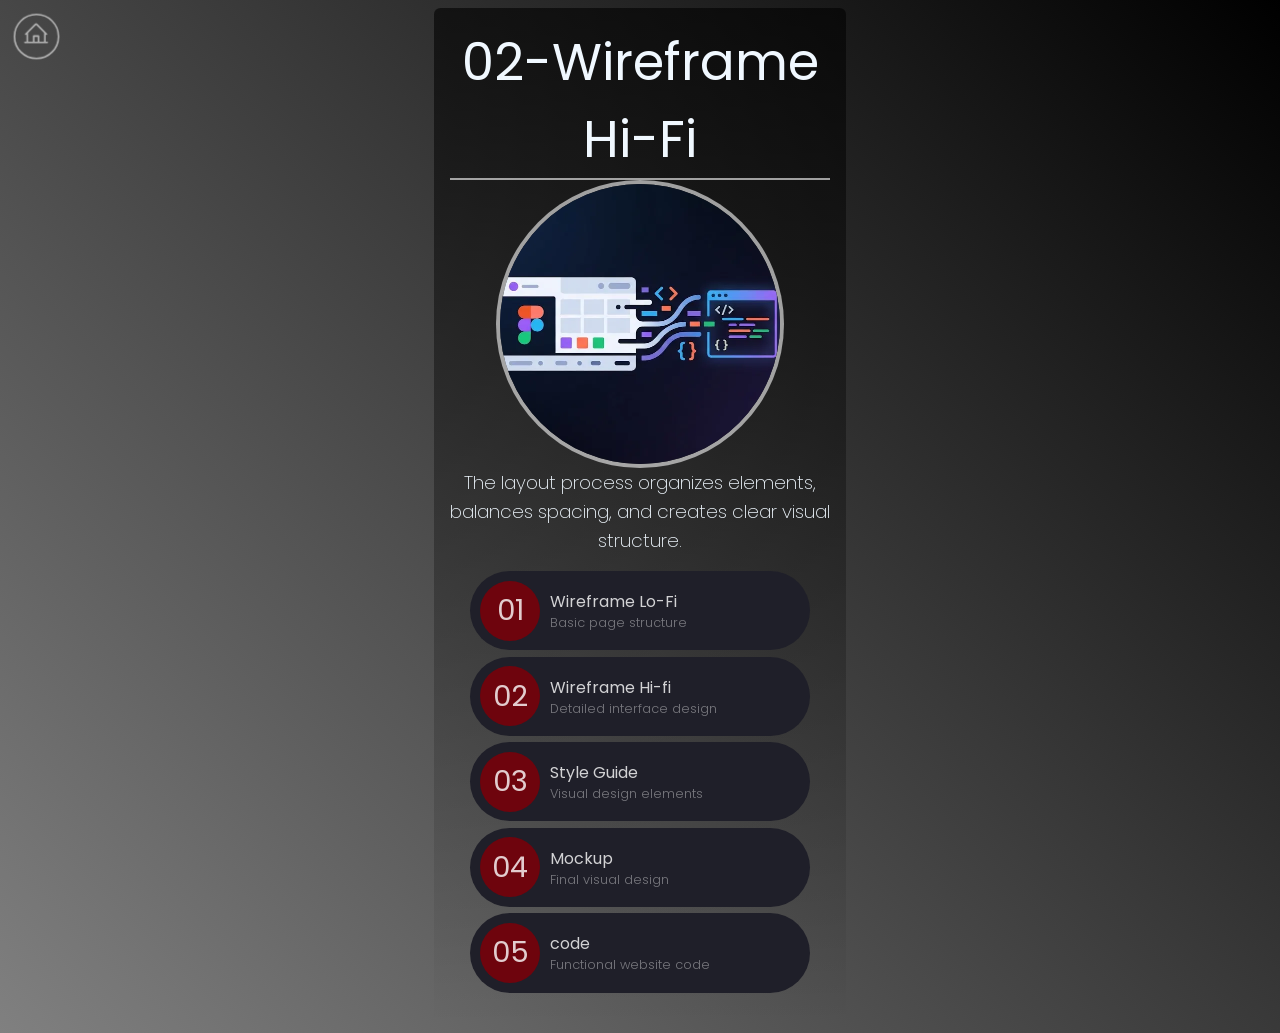
==== Sitio/01-Layout/index.html @ 09f20587 "solucion errores" ====
<!DOCTYPE html>
<html lang="en">

<head>
    <meta charset="UTF-8">
    <meta name="viewport" content="width=device-width, initial-scale=1.0">
    <title>01-Layout</title>
    <link rel="stylesheet" href="/Sitio/src/css/master.css">
</head>

<body class="mainmenu layout">
    <nav class="back"><a href="/index.html"><svg xmlns="http://www.w3.org/2000/svg" width="32" height="32" fill="#FFFFFF" viewBox="0 0 256 256"><path d="M240,208H224V136l2.34,2.34A8,8,0,0,0,237.66,127L139.31,28.68a16,16,0,0,0-22.62,0L18.34,127a8,8,0,0,0,11.32,11.31L32,136v72H16a8,8,0,0,0,0,16H240a8,8,0,0,0,0-16ZM48,120l80-80,80,80v88H160V152a8,8,0,0,0-8-8H104a8,8,0,0,0-8,8v56H48Zm96,88H112V160h32Z"></path></svg></a></nav>

    <main>
        <header>
            <h1>02-Wireframe Hi-Fi</h1>
            <img src="../src/img/8b4aa764-dbb5-46bc-8ea6-32a106b4a7e0.webp" alt="My Photo">
            <h3>The layout process organizes elements, balances spacing, and creates clear visual structure.</h3>
            
        </header>
        <menu>
            <a href="01-Wireframe/index.html">
                <span>01</span>
                <aside>
                    <h3>Wireframe Lo-Fi</h3>
                    <small>Basic page structure</small>
                </aside>
            </a>
            <a href="02-Wireframe_Hi_Fi/index.html">
                <span>02</span>
                <aside>
                    <h3>Wireframe Hi-fi</h3>
                    <small>Detailed interface design</small>
                </aside>
            </a>
            <a href="03-StylesGuide/index.html">
                <span>03</span>
                <aside>
                    <h3>Style Guide</h3>
                    <small>Visual design elements</small>
                </aside>
            </a>
            <a href="04-Mockup/index.html">
                <span>04</span>
                <aside>
                    <h3>Mockup</h3>
                    <small>Final visual design</small>
                </aside>
            </a>
            <a href="05-Code/index.html">
                <span>05</span>
                <aside>
                    <h3>code</h3>
                    <small>Functional website code</small>
                </aside>
            </a>
        </menu>
    </main>
</body>

</html>
---- Sitio/src/css/master.css ----
/* GOOGLE FONTS: POPPINS*/
@import url('https://fonts.googleapis.com/css2?family=Poppins:ital,wght@0,100;0,200;0,300;0,400;0,500;0,600;0,700;0,800;0,900;1,100;1,200;1,300;1,400;1,500;1,600;1,700;1,800;1,900&display=swap');

body {
    background: linear-gradient(45deg, rgb(133, 132, 131), rgb(0, 0, 0));
    color: aliceblue;
    font-family: Poppins, serif;
    display: flex;
    justify-content: center;
    align-items: center;
    min-height: 100dvh;

    nav.back {
        align-items: center;
        border: 2px solid #fff;
        border-radius: 50%;
        display: flex;
        justify-content: center;
        height: 40px;
        left: 8px;
        opacity: .6;
        padding: 0.4rem;
        position: fixed;
        top: 8px;
        transform: scale(.8);
        transition: all 0.4s ease-in;
        width: 40px;

        &:hover {
            transform: scale(1.1);
            opacity: 1;
        }
    }

    &.mainmenu.layout {
        background: linear-gradient(45deg, grey, black);
        
        main {
            width: 380px;
            header {
                h1 {
                    margin: 0;
                }

                h3 {
                    font-weight: 200;
                }

                img {
                    background-color: #0003;
                }
            }

            menu {
                gap: 0.4rem;

                a:is(:link, :visited) {
                    span {
                        background-color: rgb(110, 4, 13);
                        
                    }

                    aside {
                        h3 {
                            font-size: 1rem;
                        }
                    }

                    &:is(:hover) {
                        background-color: darkblue;
                    }
                }
            }
        }
    }

    main {
        background: linear-gradient(to bottom, #0009, #0000);
        border-radius: 0.4rem;
        min-width: 380px;
        padding: 1rem;
    }

    /*MAIN MENU*/
    &.mainmenu {
        main {

            header {
                h1 {
                    border-bottom: 2px solid #fff9;
                    font-size: 3.2rem;
                    font-weight: 400;
                    text-align: center;
                }

                img {
                    border: 4px solid #fff9;
                    border-radius: 50%;
                    display: flex;
                    height: 280px;
                    margin: auto;
                    object-fit: cover;
                    width: 280px;
                }

                h2 {
                    font-weight: 500;
                    text-align: center;
                    text-transform: uppercase;
                }

                h3 {
                    font-weight: 400;
                    margin: 0;
                    text-align: center;
                }

                h4 {
                    font-size: 0.8rem;
                    font-weight: 400;
                    margin: 0;
                    text-align: center;

                }

                h5 {
                    font-size: 0.8rem;
                    font-weight: 500;
                    margin: 0;
                    text-align: center;
                }
            }

            menu {
                align-items: center;
                display: flex;
                flex-direction: column;
                gap: 1rem;
                justify-content: center;
                padding: 0;

                a:is(:link, :visited) {
                    align-items: center;
                    background-color: rgb(31, 31, 41);
                    border-radius: 5rem;
                    color: #fffc;
                    display: flex;
                    padding: 0.6rem;
                    text-decoration: none;
                    transition: all 0.4s;
                    width: 320px;

                    &:is(:hover) {
                        background-color: rgb(121, 3, 27);
                        transform: scale(1.04) translateX(18px);
                    }

                    span {
                        background-color: rgb(121, 3, 27);
                        font-size: 1.8rem;
                        border-radius: 50%;
                        display: flex;
                        justify-content: center;
                        align-items: center;
                        font-size: 1.8rem;
                        height: 60px;
                        width: 60px;
                    }

                    &:hover span {
                        background-color: #0009;
                    }

                    aside {
                        margin-left: 0.6rem;
                        display: flex;
                        flex-direction: column;
                        justify-content: center;
                        align-items: start;

                        h3 {
                            margin: 0;
                            font-size: 1.6rem;
                            font-weight: 400;
                        }

                        small {
                            color: #fff6;
                            font-size: 0.8rem;
                            font-weight: 300;
                        }
                    }
                }

            }
        }
    }
}
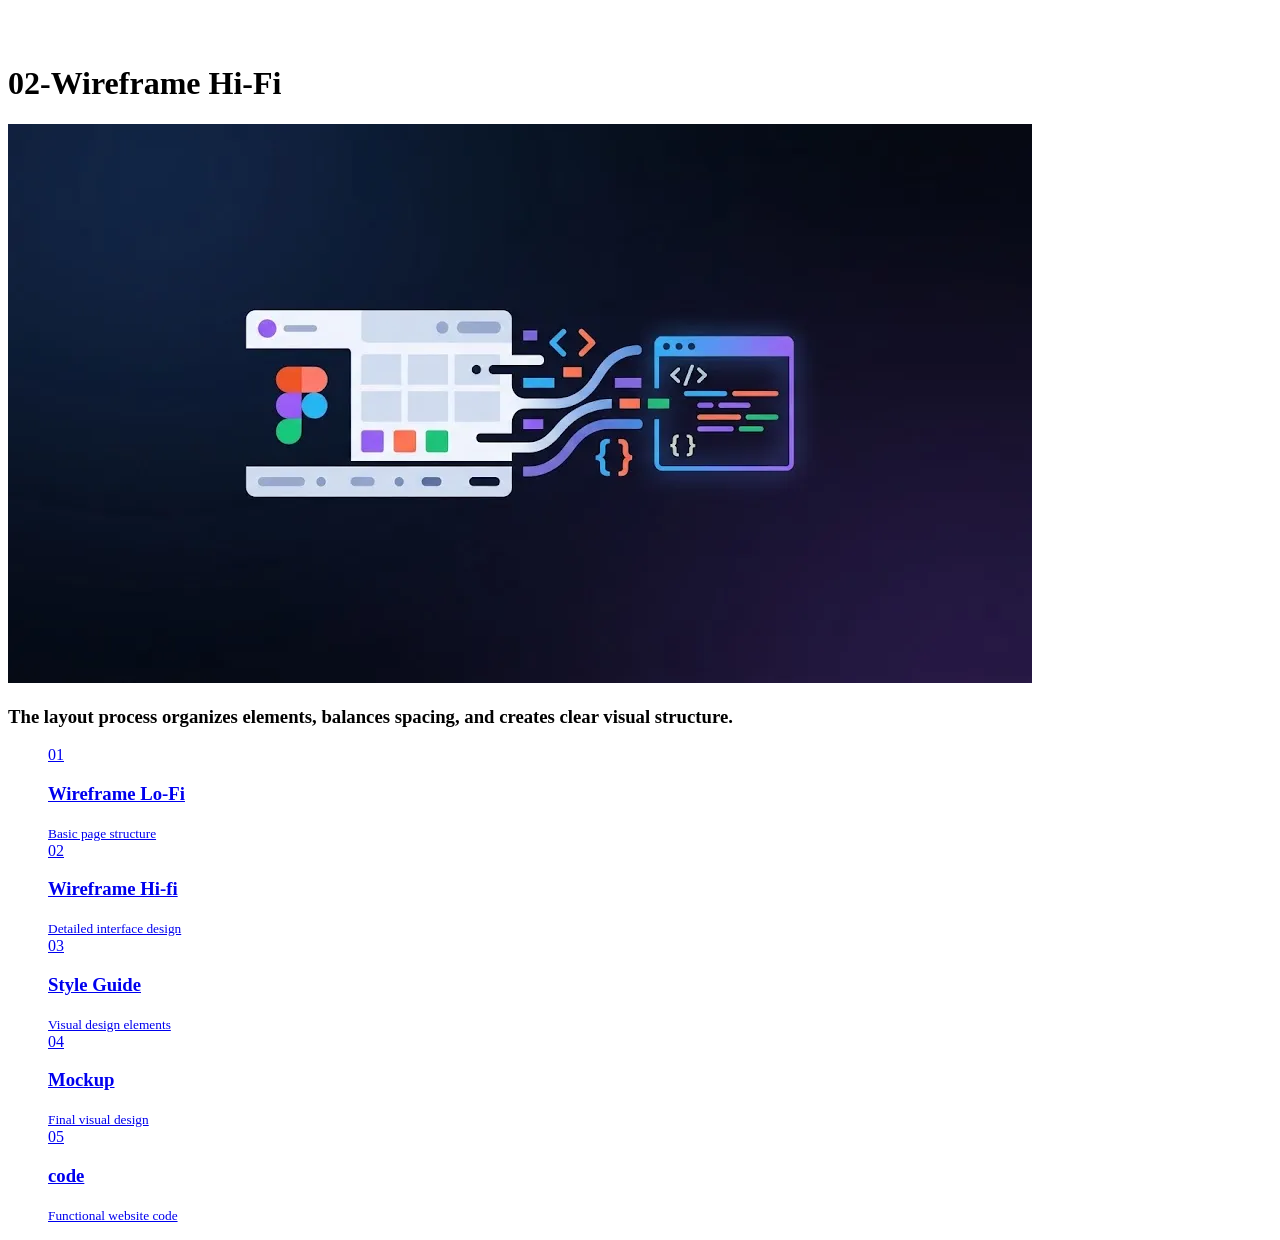
==== commit 4f7235e5: "final" ====
--- a/Sitio/01-Layout/index.html
+++ b/Sitio/01-Layout/index.html
@@ -5,7 +5,7 @@
     <meta charset="UTF-8">
     <meta name="viewport" content="width=device-width, initial-scale=1.0">
     <title>01-Layout</title>
-    <link rel="stylesheet" href="/Sitio/src/css/master.css">
+    <link rel="stylesheet" href="/src/css/master.css">
 </head>
 
 <body class="mainmenu layout">
@@ -47,7 +47,7 @@
                     <small>Final visual design</small>
                 </aside>
             </a>
-            <a href="05-Code/index.html">
+            <a href="05-Code/index.html"target="_blank">
                 <span>05</span>
                 <aside>
                     <h3>code</h3>
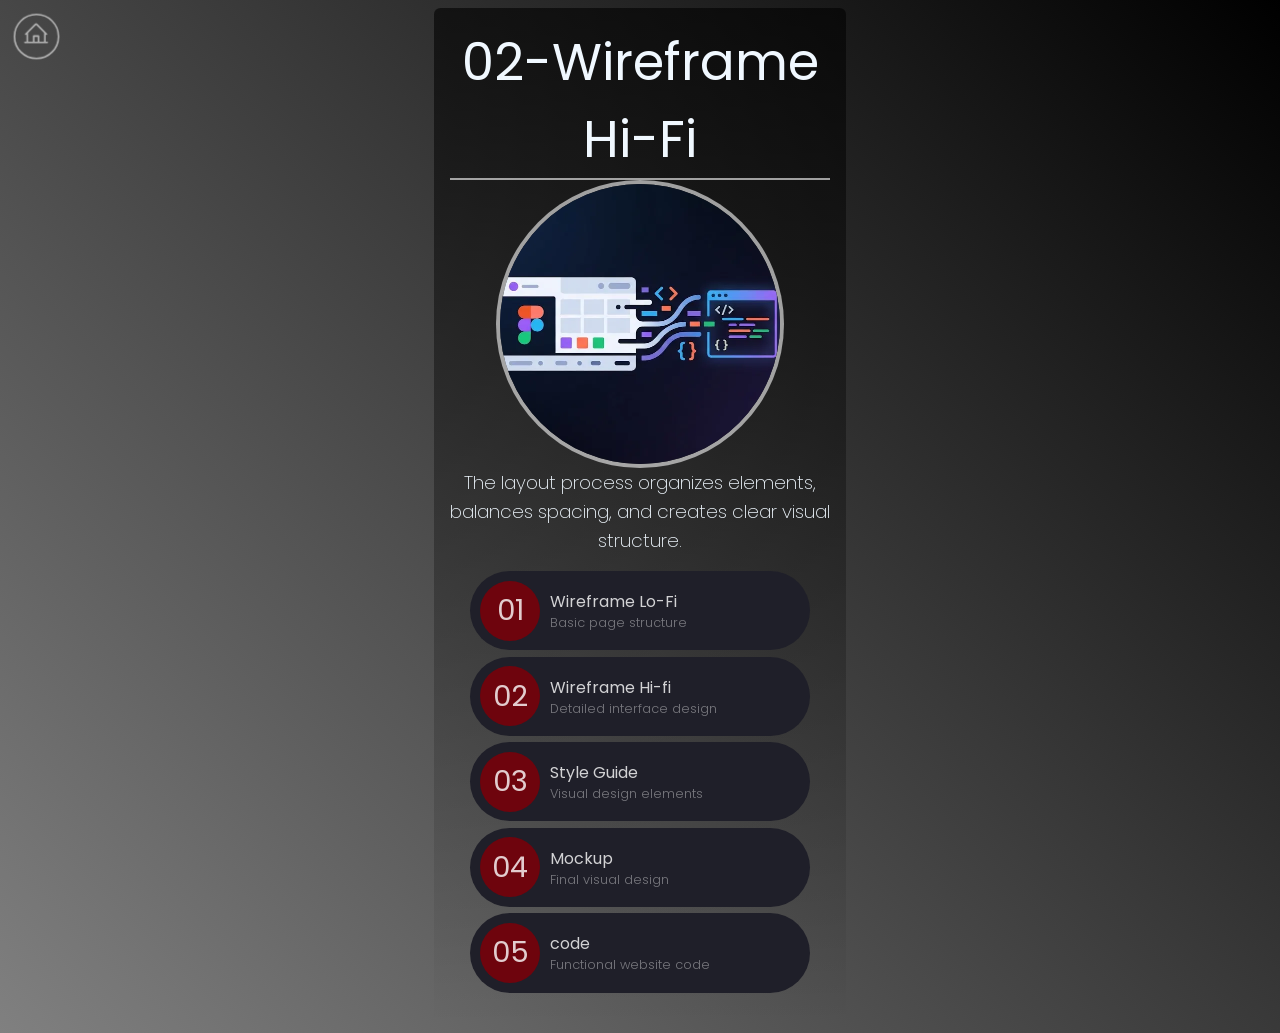
==== commit 47f119cd: "css_actualizado" ====
--- a/Sitio/01-Layout/index.html
+++ b/Sitio/01-Layout/index.html
@@ -5,7 +5,7 @@
     <meta charset="UTF-8">
     <meta name="viewport" content="width=device-width, initial-scale=1.0">
     <title>01-Layout</title>
-    <link rel="stylesheet" href="/src/css/master.css">
+    <link rel="stylesheet" href="/Sitio/src/css/master.css">
 </head>
 
 <body class="mainmenu layout">
--- a/Sitio/src/css/master.css
+++ b/Sitio/src/css/master.css
@@ -0,0 +1,198 @@
+/* GOOGLE FONTS: POPPINS*/
+@import url('https://fonts.googleapis.com/css2?family=Poppins:ital,wght@0,100;0,200;0,300;0,400;0,500;0,600;0,700;0,800;0,900;1,100;1,200;1,300;1,400;1,500;1,600;1,700;1,800;1,900&display=swap');
+
+body {
+    background: linear-gradient(45deg, rgb(133, 132, 131), rgb(0, 0, 0));
+    color: aliceblue;
+    font-family: Poppins, serif;
+    display: flex;
+    justify-content: center;
+    align-items: center;
+    min-height: 100dvh;
+
+    nav.back {
+        align-items: center;
+        border: 2px solid #fff;
+        border-radius: 50%;
+        display: flex;
+        justify-content: center;
+        height: 40px;
+        left: 8px;
+        opacity: .6;
+        padding: 0.4rem;
+        position: fixed;
+        top: 8px;
+        transform: scale(.8);
+        transition: all 0.4s ease-in;
+        width: 40px;
+
+        &:hover {
+            transform: scale(1.1);
+            opacity: 1;
+        }
+    }
+
+    &.mainmenu.layout {
+        background: linear-gradient(45deg, grey, black);
+        
+        main {
+            width: 380px;
+            header {
+                h1 {
+                    margin: 0;
+                }
+
+                h3 {
+                    font-weight: 200;
+                }
+
+                img {
+                    background-color: #0003;
+                }
+            }
+
+            menu {
+                gap: 0.4rem;
+
+                a:is(:link, :visited) {
+                    span {
+                        background-color: rgb(110, 4, 13);
+                        
+                    }
+
+                    aside {
+                        h3 {
+                            font-size: 1rem;
+                        }
+                    }
+
+                    &:is(:hover) {
+                        background-color: darkblue;
+                    }
+                }
+            }
+        }
+    }
+
+    main {
+        background: linear-gradient(to bottom, #0009, #0000);
+        border-radius: 0.4rem;
+        min-width: 380px;
+        padding: 1rem;
+    }
+
+    /*MAIN MENU*/
+    &.mainmenu {
+        main {
+
+            header {
+                h1 {
+                    border-bottom: 2px solid #fff9;
+                    font-size: 3.2rem;
+                    font-weight: 400;
+                    text-align: center;
+                }
+
+                img {
+                    border: 4px solid #fff9;
+                    border-radius: 50%;
+                    display: flex;
+                    height: 280px;
+                    margin: auto;
+                    object-fit: cover;
+                    width: 280px;
+                }
+
+                h2 {
+                    font-weight: 500;
+                    text-align: center;
+                    text-transform: uppercase;
+                }
+
+                h3 {
+                    font-weight: 400;
+                    margin: 0;
+                    text-align: center;
+                }
+
+                h4 {
+                    font-size: 0.8rem;
+                    font-weight: 400;
+                    margin: 0;
+                    text-align: center;
+
+                }
+
+                h5 {
+                    font-size: 0.8rem;
+                    font-weight: 500;
+                    margin: 0;
+                    text-align: center;
+                }
+            }
+
+            menu {
+                align-items: center;
+                display: flex;
+                flex-direction: column;
+                gap: 1rem;
+                justify-content: center;
+                padding: 0;
+
+                a:is(:link, :visited) {
+                    align-items: center;
+                    background-color: rgb(31, 31, 41);
+                    border-radius: 5rem;
+                    color: #fffc;
+                    display: flex;
+                    padding: 0.6rem;
+                    text-decoration: none;
+                    transition: all 0.4s;
+                    width: 320px;
+
+                    &:is(:hover) {
+                        background-color: rgb(121, 3, 27);
+                        transform: scale(1.04) translateX(18px);
+                    }
+
+                    span {
+                        background-color: rgb(121, 3, 27);
+                        font-size: 1.8rem;
+                        border-radius: 50%;
+                        display: flex;
+                        justify-content: center;
+                        align-items: center;
+                        font-size: 1.8rem;
+                        height: 60px;
+                        width: 60px;
+                    }
+
+                    &:hover span {
+                        background-color: #0009;
+                    }
+
+                    aside {
+                        margin-left: 0.6rem;
+                        display: flex;
+                        flex-direction: column;
+                        justify-content: center;
+                        align-items: start;
+
+                        h3 {
+                            margin: 0;
+                            font-size: 1.6rem;
+                            font-weight: 400;
+                        }
+
+                        small {
+                            color: #fff6;
+                            font-size: 0.8rem;
+                            font-weight: 300;
+                        }
+                    }
+                }
+
+            }
+        }
+    }
+}
